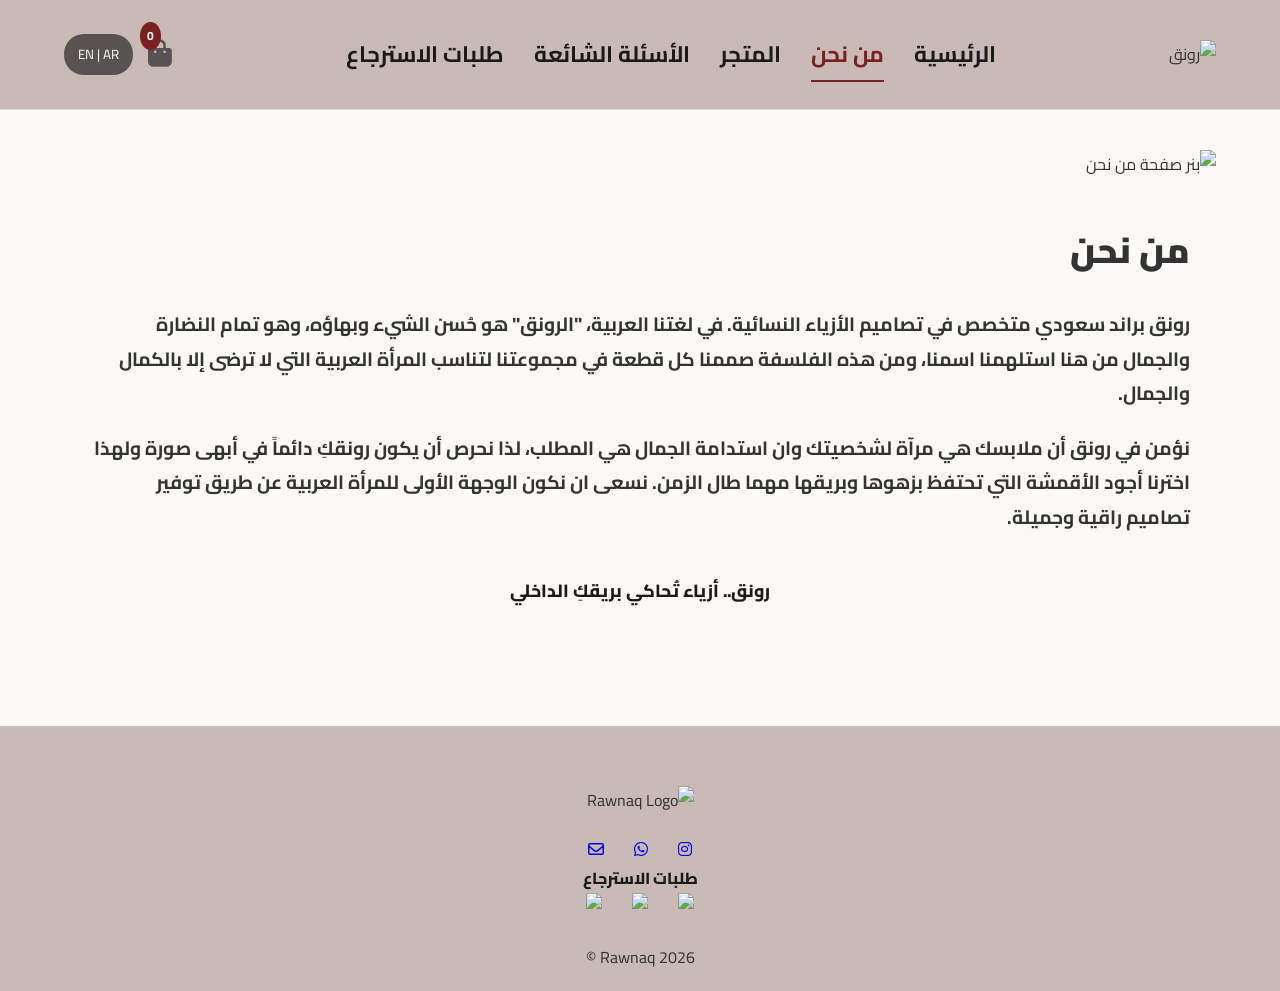
==== about.html @ eb94f682 "Add files via upload" ====
<!DOCTYPE html>
<html lang="ar" dir="rtl">
<head>
    <meta charset="UTF-8">
    <meta name="viewport" content="width=device-width, initial-scale=1.0">
    <title>متجر رونق - من نحن</title>

    <!-- الخطوط -->
    <link href="https://fonts.googleapis.com/css2?family=Cairo:wght@400;700;800;900&display=swap" rel="stylesheet">

    <!-- أيقونات -->
    <link rel="stylesheet" href="https://cdnjs.cloudflare.com/ajax/libs/font-awesome/6.4.0/css/all.min.css">

    <!-- ملفات التنسيق -->
    <link rel="stylesheet" href="global.css">
    <link rel="stylesheet" href="about.css">
</head>

<body>

    <!-- ========== الهيدر الموحد ========== -->
    <header class="navbar">
        <div class="logo">
            <img src="https://i.ibb.co/Vpqp8P3N/image.png" alt="رونق">
        </div>

        <nav>
            <ul>
                <li><a id="nav_home" href="home-page.html">الرئيسية</a></li>
                <li><a id="nav_about" href="about.html" class="active">من نحن</a></li>
                <li><a id="nav_shop" href="shop.html">المتجر</a></li>
                <li><a id="nav_faq" href="FAQ.html">الأسئلة الشائعة</a></li>
                <li><a id="nav_return" href="return.html">طلبات الأسترجاع</a></li>
            </ul>
        </nav>

        <div class="nav-spacer">
            <a href="payment.html" class="cart-icon">
                <i class="fa-solid fa-bag-shopping"></i>
                <span id="cartCount" class="cart-count">0</span>
            </a>

            <button onclick="toggleLanguage()" class="lang-btn">EN | AR</button>
        </div>
    </header>

    <!-- ========== المحتوى الرئيسي ========== -->
    <main class="hero-section">
        <div class="main-content-wrapper">

            <div class="about-banner-container">
                <img src="https://i.ibb.co/HT3RYs8W/wbimg.png" alt="بنر صفحة من نحن" class="about-banner-img">
            </div>

            <div class="about-content-text">
                <h1 class="main-title" id="about_main_title">من نحن</h1>

                <p id="about_description1">
                    رونق براند سعودي متخصص في تصاميم الأزياء النسائية. في لغتنا العربية، "الرونق" هو حُسن الشيء وبهاؤه، وهو تمام النضارة والجمال. من هنا استلهمنا اسمنا، ومن هذه الفلسفة صممنا كل قطعة في مجموعتنا لتناسب المرأة العربية التي لا ترضى إلا بالكمال والجمال.
                </p>

                <p id="about_description2">
                    نؤمن في رونق أن ملابسك هي مرآة لشخصيتك وأن استدامة الجمال هي المطلب. لذا نحرص أن يكون رونقكِ دائماً في أبهى صورة، ولهذا اخترنا أجود الأقمشة التي تحتفظ بزهوها وبريقها مهما طال الزمن. نسعى أن نكون الوجهة الأولى للمرأة العربية عن طريق توفير تصاميم راقية وجميلة.
                </p>

                <h2 class="slogan-text" id="about_slogan_text">رونق.. أزياء تُحاكي بريقكِ الداخلي</h2>
            </div>

        </div>
    </main>

    <!-- ========== الفوتر الموحد ========== -->
    <footer class="main-footer">
        <div class="container">

            <div class="footer-logo">
                <img src="https://i.ibb.co/Vpqp8P3N/image.png" alt="Rawnaq Logo">
            </div>

            <div class="social-links">
                <a href="https://instagram.com"><i class="fa-brands fa-instagram"></i></a>
                <a href="https://wa.me/966545794428"><i class="fa-brands fa-whatsapp"></i></a>
                <a href="mailto:2240006014@iau.edu.sa"><i class="fa-regular fa-envelope"></i></a>
            </div>

            <div class="footer-links">
                <a id="footer_return" href="return.html">الأسترجاع</a>
            </div>

            <div class="payment-methods">
                <img src="https://cdn-icons-png.flaticon.com/512/196/196578.png" class="pay-icon">
                <img src="https://cdn-icons-png.flaticon.com/512/5968/5968144.png" class="pay-icon">
                <img src="https://iconape.com/wp-content/files/sz/20472/png/Mada-01.png" class="pay-icon">
            </div>

            <p class="copyright">Rawnaq 2026 ©</p>
        </div>
    </footer>

    <!-- ملفات الجافاسكربت -->
    <script src="global.js"></script>
    <script src="language.js"></script>

</body>
</html>
---- global.css ----
* {
    margin: 0;
    padding: 0;
    box-sizing: border-box;
    font-family: 'Cairo', sans-serif;
}

body {
    background-color: #fcfaf7;
    color: #333;
    direction: rtl;
    line-height: 1.8;
}

/* ===== HEADER ===== */
.navbar {
    background-color: #c9bab6;
    height: 110px;
    display: flex;
    align-items: center;
    justify-content: space-between;
    padding: 0 5%;
    border-bottom: 1px solid #ddd;
}

.logo img {
    height: 100px;
}

.navbar nav ul {
    display: flex;
    gap: 30px;
    list-style: none;
}

.navbar nav ul li a {
    text-decoration: none;
    color: #1a1a1a;
    font-size: 1.4rem;
    font-weight: 700;
    padding-bottom: 5px;
    border-bottom: 2px solid transparent;
    transition: 0.3s;
}

.navbar nav ul li a:hover,
.navbar nav ul li a.active {
    color: #7a2021;
    border-bottom: 2px solid #7a2021;
}

.nav-spacer {
    display: flex;
    align-items: center;
    gap: 15px;
}

.cart-icon {
    position: relative;
    color: #585252;
    font-size: 1.7rem;
}

.cart-count {
    position: absolute;
    top: -8px;
    left: -8px;
    background: #7a2021;
    color: white;
    font-size: 12px;
    padding: 3px 7px;
    border-radius: 50%;
    font-weight: bold;
}

/* زر اللغة */
.lang-btn {
    padding: 8px 14px;
    border: none;
    border-radius: 20px;
    background: #585252;
    color: white;
    cursor: pointer;
    font-family: Cairo;
}

.lang-btn:hover {
    background-color: #7a2021;
}

/* ===== FOOTER ===== */
.main-footer {
    background-color: #c9bab6;
    padding: 60px 5% 20px;
    margin-top: 80px;
    text-align: center;
}

.footer-logo img {
    height: 80px;
    margin-bottom: 20px;
}

.social-links {
    display: flex;
    justify-content: center;
    gap: 30px;
}

.footer-links a {
    text-decoration: none;
    color: #1a1a1a;
    font-weight: 800;
}

.payment-methods {
    display: flex;
    justify-content: center;
    gap: 30px;
}

.pay-icon {
    height: 50px;
}

/* English Layout */
html[dir="ltr"] body {
    direction: ltr;
    text-align: left;
}

/* Navbar */
html[dir="ltr"] .navbar {
    direction: ltr;
}

/* Navigation */
html[dir="ltr"] nav ul {
    flex-direction: row;
}

/* FAQ Cards */
html[dir="ltr"] .card {
    text-align: left;
}

/* Footer */
html[dir="ltr"] .main-footer {
    text-align: center;
}

/* About Page */
html[dir="ltr"] .about-content-text {
    text-align: left;
}
---- about.css ----
.hero-section {
    padding: 40px 5%;
}

.main-content-wrapper {
    width: 100%;
    display: flex;
    flex-direction: column;
    align-items: center;
}

.about-banner-container {
    width: 100%;
    max-width: 1200px;
    margin-bottom: 40px;
}

.about-banner-img {
    width: 100%;
    display: block;
}

.about-content-text {
    width: 100%;
    max-width: 1100px;
    text-align: right;
}

.main-title {
    font-size: 2.2rem;
    font-weight: 900;
    margin-bottom: 25px;
}

.about-content-text p {
    font-size: 1.2rem;
    font-weight: 700;
    margin-bottom: 20px;
}

.slogan-text {
    text-align: center;
    font-size: 1.1rem;
    font-weight: 800;
    color: #1a1a1a;
    margin-top: 40px;
}
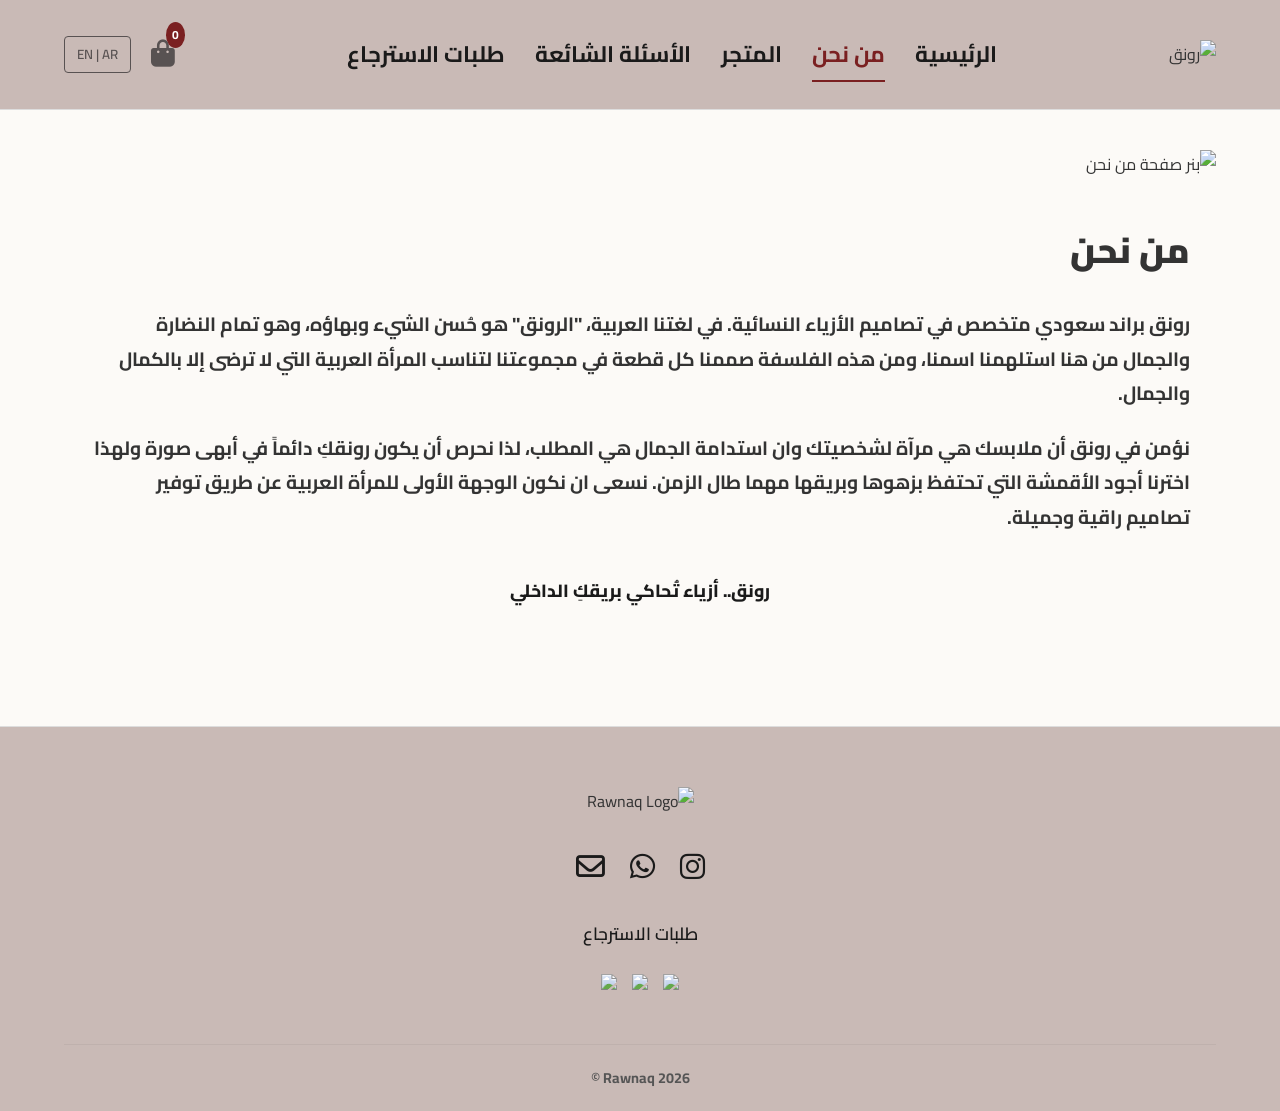
==== commit 73e1980f: "Add files via upload" ====
--- a/about.html
+++ b/about.html
@@ -5,13 +5,9 @@
     <meta name="viewport" content="width=device-width, initial-scale=1.0">
     <title>متجر رونق - من نحن</title>
 
-    <!-- الخطوط -->
-    <link href="https://fonts.googleapis.com/css2?family=Cairo:wght@400;700;800;900&display=swap" rel="stylesheet">
-
-    <!-- أيقونات -->
+    <link href="https://fonts.googleapis.com/css2?family=Cairo:wght@400;700;900&display=swap" rel="stylesheet">
     <link rel="stylesheet" href="https://cdnjs.cloudflare.com/ajax/libs/font-awesome/6.4.0/css/all.min.css">
 
-    <!-- ملفات التنسيق -->
     <link rel="stylesheet" href="global.css">
     <link rel="stylesheet" href="about.css">
 </head>
@@ -30,7 +26,7 @@
                 <li><a id="nav_about" href="about.html" class="active">من نحن</a></li>
                 <li><a id="nav_shop" href="shop.html">المتجر</a></li>
                 <li><a id="nav_faq" href="FAQ.html">الأسئلة الشائعة</a></li>
-                <li><a id="nav_return" href="return.html">طلبات الأسترجاع</a></li>
+                <li><a id="nav_return" href="return.html">طلبات الاسترجاع</a></li>
             </ul>
         </nav>
 
@@ -84,7 +80,7 @@
             </div>
 
             <div class="footer-links">
-                <a id="footer_return" href="return.html">الأسترجاع</a>
+                <a id="footer_return" href="return.html">الاسترجاع</a>
             </div>
 
             <div class="payment-methods">
@@ -97,9 +93,8 @@
         </div>
     </footer>
 
-    <!-- ملفات الجافاسكربت -->
     <script src="global.js"></script>
     <script src="language.js"></script>
 
 </body>
-</html>
+</html>
--- a/global.css
+++ b/global.css
@@ -1,3 +1,4 @@
+/* RESET */
 * {
     margin: 0;
     padding: 0;
@@ -12,7 +13,8 @@
     line-height: 1.8;
 }
 
-/* ===== HEADER ===== */
+/* ================= HEADER (نسخة من صفحة من نحن) ================= */
+
 .navbar {
     background-color: #c9bab6;
     height: 110px;
@@ -52,9 +54,27 @@
 .nav-spacer {
     display: flex;
     align-items: center;
-    gap: 15px;
-}
-
+    gap: 20px;
+}
+
+/* زر اللغة (نسخة من صفحة من نحن) */
+.lang-btn {
+    background: transparent;
+    border: 1px solid #585252;
+    padding: 5px 12px;
+    cursor: pointer;
+    font-weight: 600;
+    color: #585252;
+    border-radius: 4px;
+    transition: 0.3s;
+}
+
+.lang-btn:hover {
+    background-color: #585252;
+    color: #fff;
+}
+
+/* السلة */
 .cart-icon {
     position: relative;
     color: #585252;
@@ -64,92 +84,132 @@
 .cart-count {
     position: absolute;
     top: -8px;
-    left: -8px;
-    background: #7a2021;
+    right: -10px;
+    background-color: #7a2021;
     color: white;
-    font-size: 12px;
-    padding: 3px 7px;
+    font-size: 0.75rem;
+    padding: 2px 6px;
     border-radius: 50%;
     font-weight: bold;
 }
 
-/* زر اللغة */
-.lang-btn {
-    padding: 8px 14px;
-    border: none;
-    border-radius: 20px;
-    background: #585252;
-    color: white;
-    cursor: pointer;
-    font-family: Cairo;
-}
-
-.lang-btn:hover {
-    background-color: #7a2021;
-}
-
-/* ===== FOOTER ===== */
+/* التنسيق الرئيسي للفوتر */
 .main-footer {
     background-color: #c9bab6;
     padding: 60px 5% 20px;
     margin-top: 80px;
     text-align: center;
-}
-
+    border-top: 1px solid #ddd;
+}
+
+/* حاوية المحتوى لضمان التوسط */
+.main-footer .container {
+    max-width: 1200px;
+    margin: 0 auto;
+    display: flex;
+    flex-direction: column;
+    align-items: center;
+}
+
+/* تنسيق اللوجو */
 .footer-logo img {
-    height: 80px;
-    margin-bottom: 20px;
-}
-
+    height: 100px; /* كبرته شوي عشان يناسب الهيدر */
+    margin-bottom: 25px;
+    transition: transform 0.3s ease;
+}
+
+.footer-logo img:hover {
+    transform: scale(1.05);
+}
+
+/* أيقونات التواصل الاجتماعي */
 .social-links {
     display: flex;
     justify-content: center;
-    gap: 30px;
+    gap: 25px;
+    margin-bottom: 25px;
+}
+
+.social-links a {
+    color: #1a1a1a;
+    font-size: 1.8rem;
+    transition: 0.3s;
+}
+
+.social-links a:hover {
+    color: #7a2021;
+    transform: translateY(-3px); /* حركة بسيطة عند التمرير */
+}
+
+/* رابط الاسترجاع */
+.footer-links {
+    margin-bottom: 25px;
 }
 
 .footer-links a {
     text-decoration: none;
     color: #1a1a1a;
-    font-weight: 800;
-}
-
+    font-weight: 600;
+    font-size: 1.1rem;
+    transition: 0.3s;
+}
+
+.footer-links a:hover {
+    color: #7a2021;
+    text-decoration: underline;
+}
+
+/* أيقونات طرق الدفع */
 .payment-methods {
     display: flex;
     justify-content: center;
-    gap: 30px;
+    align-items: center;
+    gap: 15px;
+    margin-bottom: 20px;
 }
 
 .pay-icon {
-    height: 50px;
-}
-
-/* English Layout */
+    height: 30px; /* حجم موحد للأيقونات */
+    width: auto;
+    object-fit: contain;
+    filter: grayscale(20%); /* لمسة جمالية هادئة */
+    transition: 0.3s;
+}
+
+.pay-icon:hover {
+    filter: grayscale(0%);
+}
+
+/* حقوق النشر */
+.copyright {
+    margin-top: 20px;
+    font-size: 0.9rem;
+    color: #555;
+    font-weight: bold;
+    border-top: 1px solid rgba(0,0,0,0.05);
+    padding-top: 20px;
+    width: 100%;
+}
+
+/* ================= ENGLISH MODE ================= */
+
 html[dir="ltr"] body {
     direction: ltr;
     text-align: left;
 }
 
-/* Navbar */
 html[dir="ltr"] .navbar {
     direction: ltr;
 }
 
-/* Navigation */
 html[dir="ltr"] nav ul {
     flex-direction: row;
 }
 
-/* FAQ Cards */
 html[dir="ltr"] .card {
     text-align: left;
 }
 
-/* Footer */
-html[dir="ltr"] .main-footer {
-    text-align: center;
-}
-
-/* About Page */
 html[dir="ltr"] .about-content-text {
     text-align: left;
-}
+}
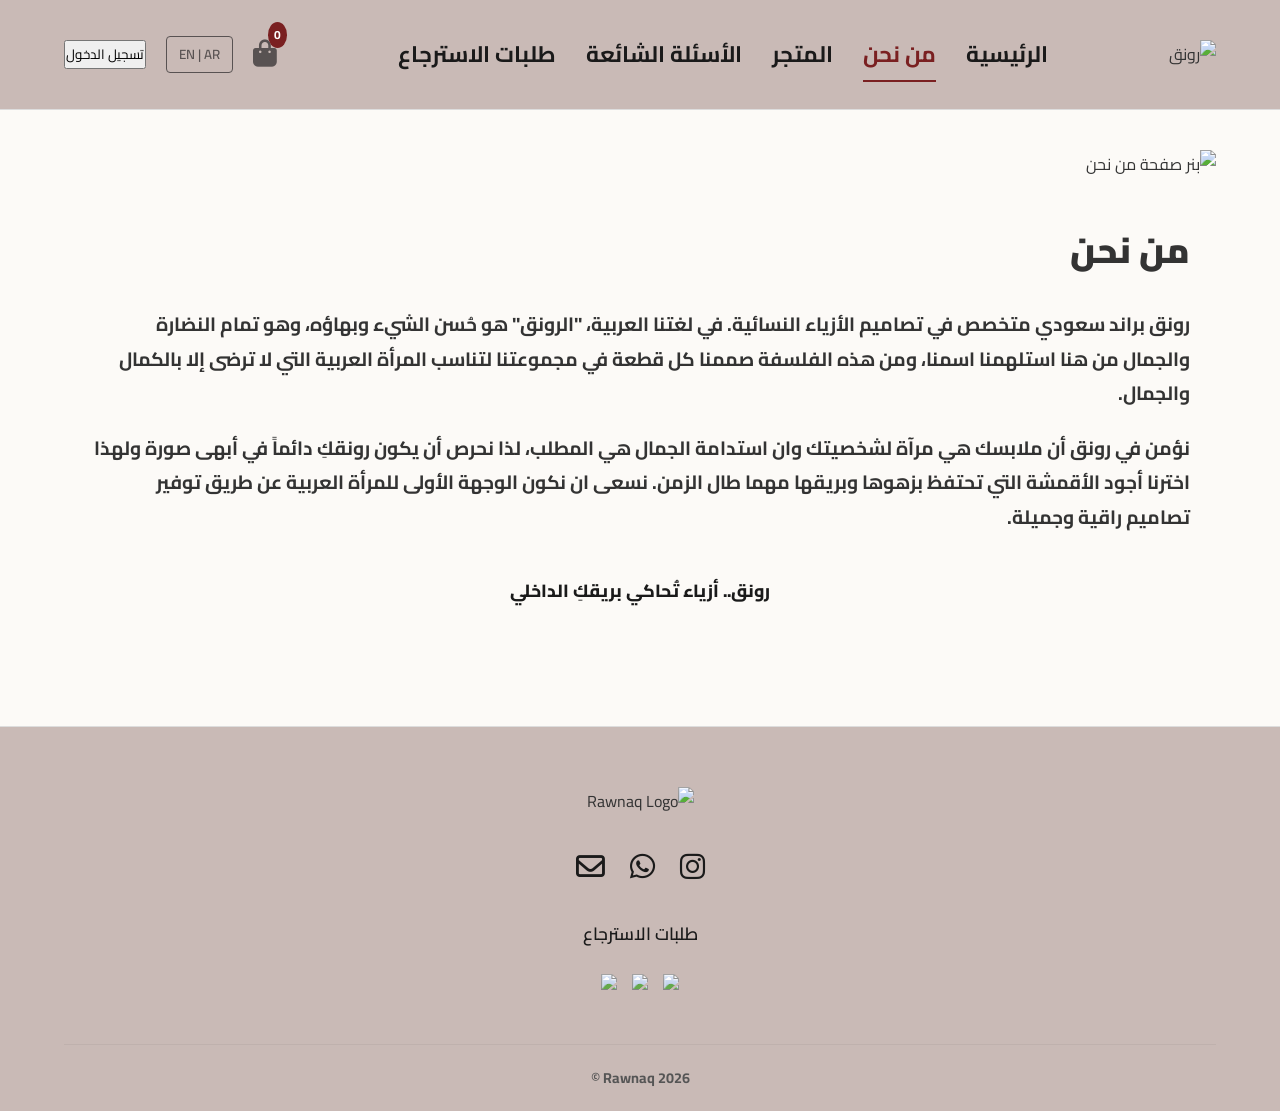
==== commit d8f8e2aa: "Update about.html" ====
--- a/about.html
+++ b/about.html
@@ -37,6 +37,7 @@
             </a>
 
             <button onclick="toggleLanguage()" class="lang-btn">EN | AR</button>
+            <button class="btnLogin-popup">تسجيل الدخول</button>
         </div>
     </header>
 
@@ -97,4 +98,4 @@
     <script src="language.js"></script>
 
 </body>
-</html>+</html>
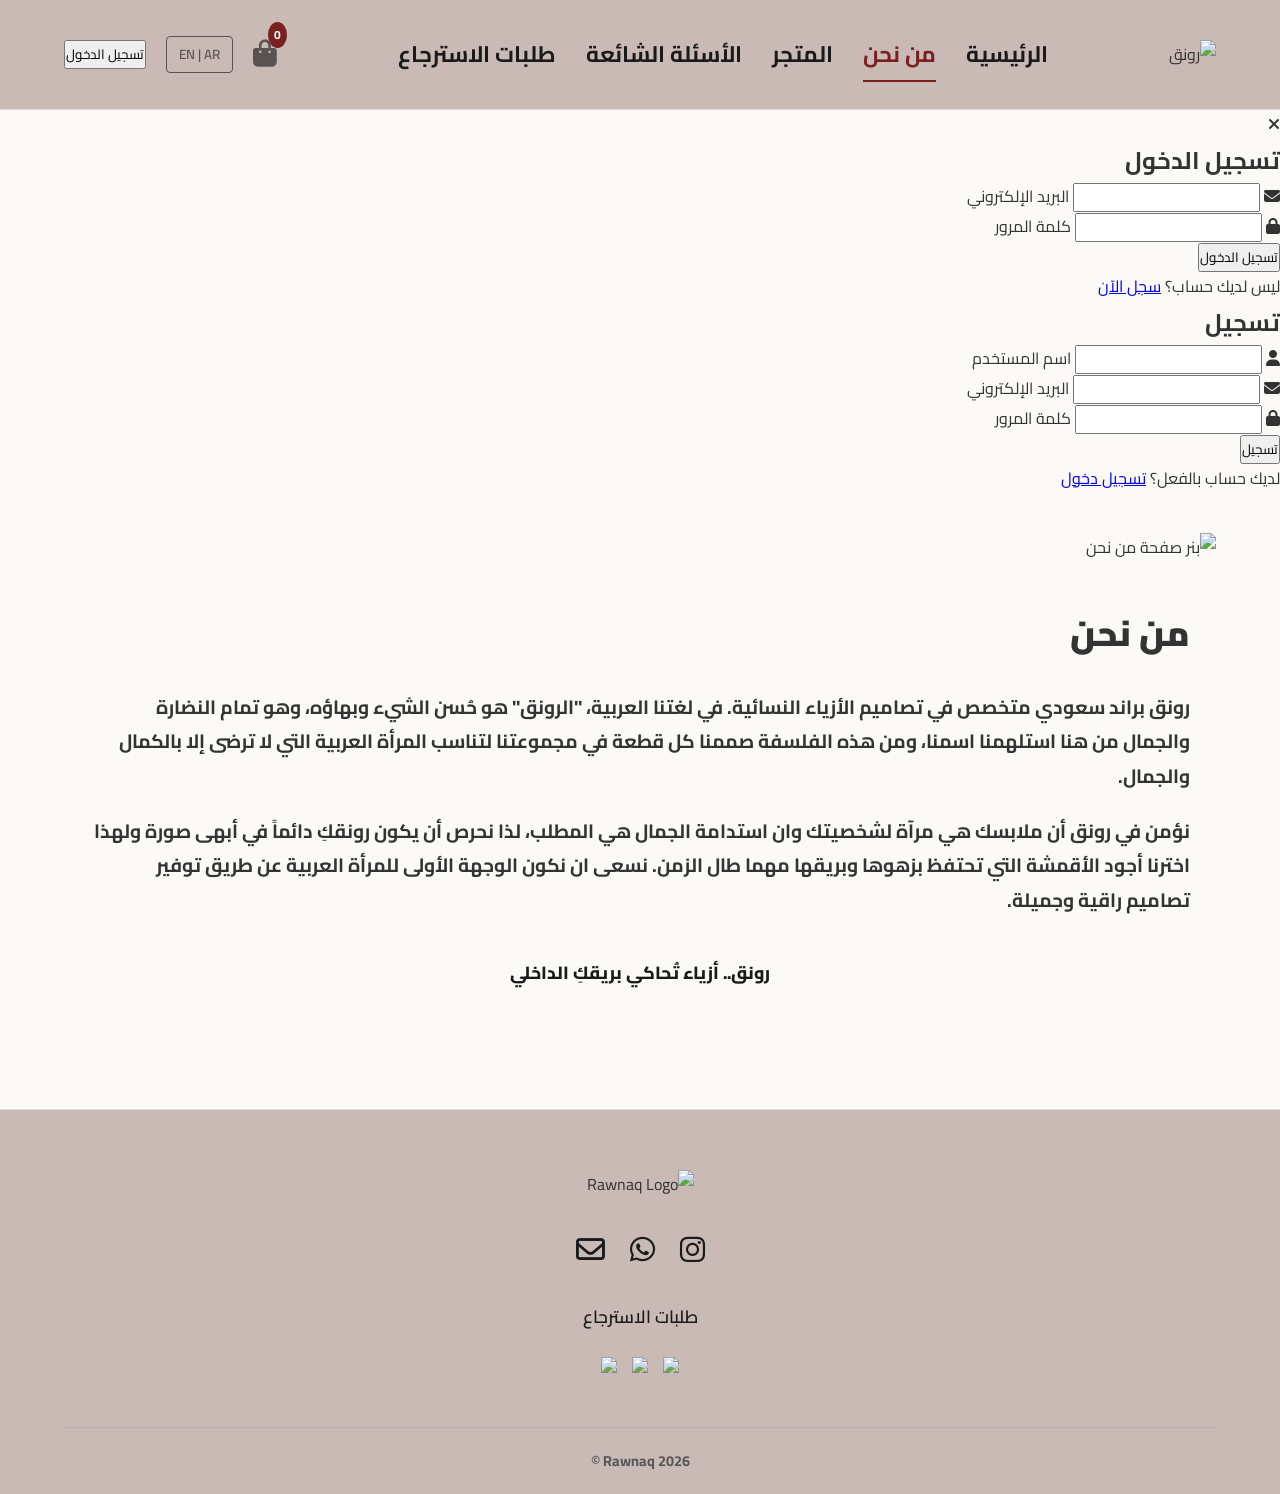
==== commit c437e020: "Update about.html" ====
--- a/about.html
+++ b/about.html
@@ -40,6 +40,60 @@
             <button class="btnLogin-popup">تسجيل الدخول</button>
         </div>
     </header>
+
+
+    <div class="popup-overlay" id="loginOverlay">
+     <div class="wrapper">
+        <span class="icon-close" onclick="closeLogin()"><i class="fa-solid fa-xmark"></i></span>
+        
+        <div class="form-box login">
+            <h2>تسجيل الدخول</h2>
+            <form action="#">
+                <div class="input-box" >
+                     <span class="icon"><i class="fa-solid fa-envelope"></i></span>
+                     <input type="email" id="login-email" required>
+                     <label>البريد الإلكتروني</label>  
+                </div>
+                <div class="input-box" >
+                     <span class="icon"><i class="fa-solid fa-lock"></i></span>
+                     <input type="password" id="login-password" required>
+                     <label>كلمة المرور</label>
+                </div>
+                <button type="submit" class="btn" id="login-btn">تسجيل الدخول</button>
+                <div class="login-register">
+                    <p>ليس لديك حساب؟ <a href="#" class="register-link">سجل الآن</a></p>
+                </div>
+            </form>
+        </div>
+
+        <div class="form-box register">
+            <h2>تسجيل </h2>
+            <form action="#">
+                <div class="input-box" >
+                     <span class="icon"><i class="fa-solid fa-user"></i></span>
+                     <input type="text" id="reg-username" required>
+                     <label>اسم المستخدم</label>  
+                </div>
+                <div class="input-box" >
+                     <span class="icon"><i class="fa-solid fa-envelope"></i></span>
+                     <input type="email" id="reg-email" required>
+                     <label>البريد الإلكتروني</label>  
+                </div>
+                <div class="input-box" >
+                     <span class="icon"><i class="fa-solid fa-lock"></i></span>
+                     <input type="password" id="reg-password" required>
+                     <label>كلمة المرور</label>
+                </div>
+                <button type="submit" class="btn" id="reg-btn" >تسجيل </button>
+                <div class="login-register">
+                    <p> لديك حساب بالفعل؟ <a href="#" class="login-link">تسجيل دخول</a></p>
+                </div>
+            </form>
+        </div>
+
+     </div>
+     </div>
+    
 
     <!-- ========== المحتوى الرئيسي ========== -->
     <main class="hero-section">
@@ -96,6 +150,7 @@
 
     <script src="global.js"></script>
     <script src="language.js"></script>
+    <script src="login.js"></script>
 
 </body>
 </html>
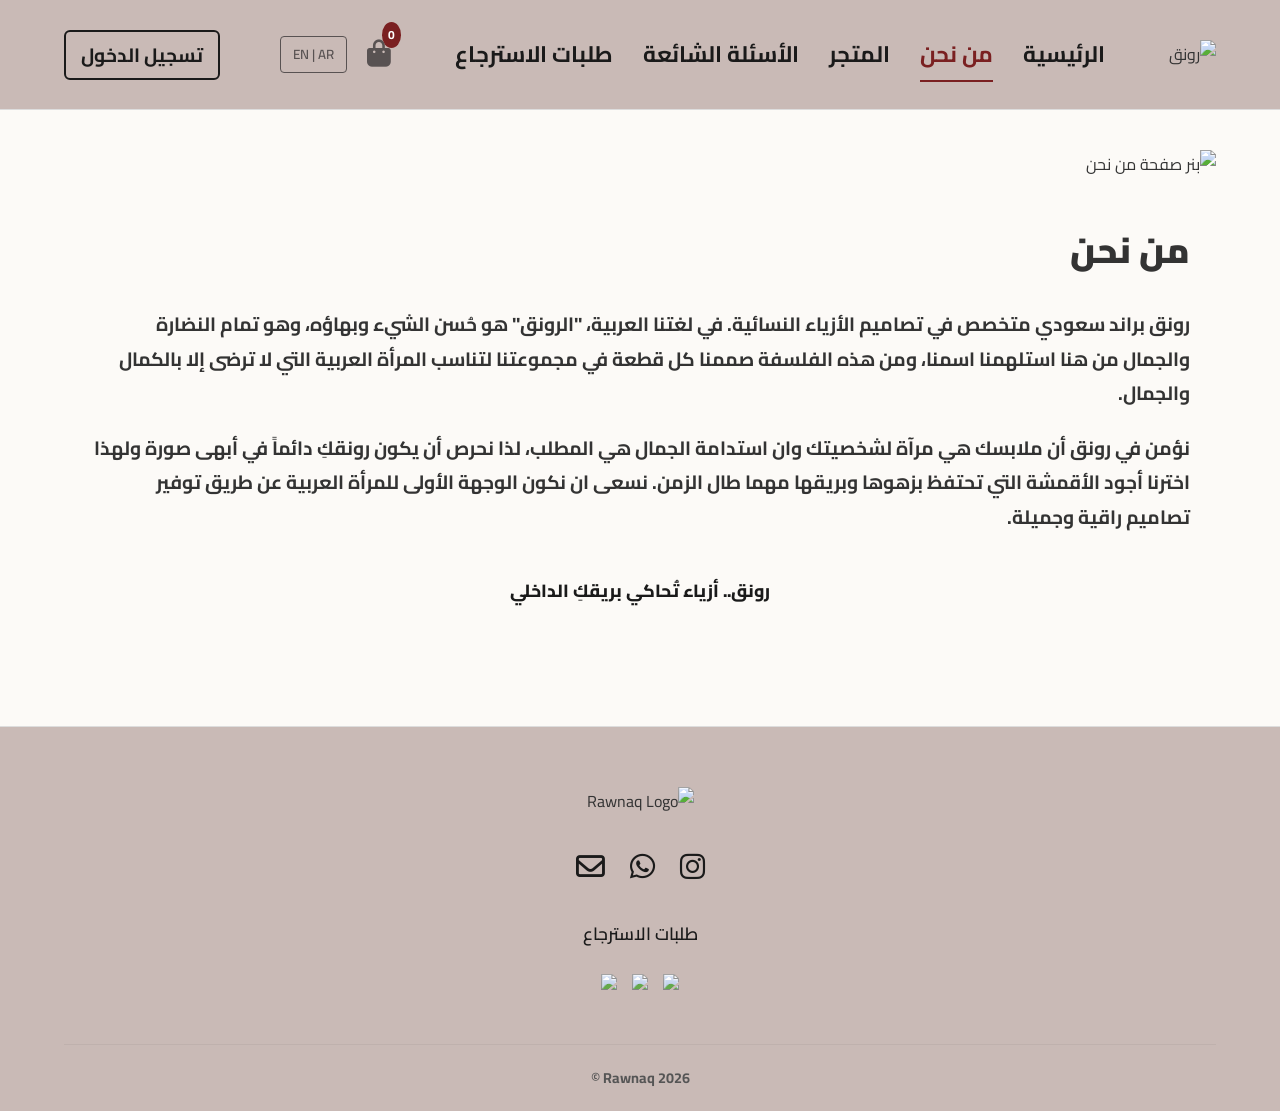
==== commit e928fd96: "Update about.html" ====
--- a/about.html
+++ b/about.html
@@ -47,46 +47,46 @@
         <span class="icon-close" onclick="closeLogin()"><i class="fa-solid fa-xmark"></i></span>
         
         <div class="form-box login">
-            <h2>تسجيل الدخول</h2>
+            <h2 id="login_title">تسجيل الدخول</h2>
             <form action="#">
                 <div class="input-box" >
                      <span class="icon"><i class="fa-solid fa-envelope"></i></span>
                      <input type="email" id="login-email" required>
-                     <label>البريد الإلكتروني</label>  
+                     <label id="login_email_label">البريد الإلكتروني</label>  
                 </div>
                 <div class="input-box" >
                      <span class="icon"><i class="fa-solid fa-lock"></i></span>
                      <input type="password" id="login-password" required>
-                     <label>كلمة المرور</label>
+                     <label id="login_password_label">كلمة المرور</label>
                 </div>
                 <button type="submit" class="btn" id="login-btn">تسجيل الدخول</button>
                 <div class="login-register">
-                    <p>ليس لديك حساب؟ <a href="#" class="register-link">سجل الآن</a></p>
+                    <p id="login_no_account_text">ليس لديك حساب؟ <a href="#" class="register-link" id="register_now_link">سجل الآن</a></p>
                 </div>
             </form>
         </div>
 
         <div class="form-box register">
-            <h2>تسجيل </h2>
+            <h2 id="register_title">تسجيل </h2>
             <form action="#">
                 <div class="input-box" >
                      <span class="icon"><i class="fa-solid fa-user"></i></span>
                      <input type="text" id="reg-username" required>
-                     <label>اسم المستخدم</label>  
+                     <label id="register_username_label">اسم المستخدم</label>  
                 </div>
                 <div class="input-box" >
                      <span class="icon"><i class="fa-solid fa-envelope"></i></span>
                      <input type="email" id="reg-email" required>
-                     <label>البريد الإلكتروني</label>  
+                     <label id="register_email_label">البريد الإلكتروني</label>  
                 </div>
                 <div class="input-box" >
                      <span class="icon"><i class="fa-solid fa-lock"></i></span>
                      <input type="password" id="reg-password" required>
-                     <label>كلمة المرور</label>
+                     <label id="register_password_label">كلمة المرور</label>
                 </div>
                 <button type="submit" class="btn" id="reg-btn" >تسجيل </button>
                 <div class="login-register">
-                    <p> لديك حساب بالفعل؟ <a href="#" class="login-link">تسجيل دخول</a></p>
+                    <p id="already_have_account_text"> لديك حساب بالفعل؟ <a href="#" class="login-link">تسجيل دخول</a></p>
                 </div>
             </form>
         </div>
--- a/global.css
+++ b/global.css
@@ -212,4 +212,193 @@
 
 html[dir="ltr"] .about-content-text {
     text-align: left;
-}+}
+
+.nav-spacer .btnLogin-popup {
+    width: auto;
+    min-width: 130px;
+    padding: 0 15px;
+    height: 50px;
+    background: transparent;
+    border: 2px solid #1a1a1a;
+    outline: none;
+    border-radius: 6px;
+    cursor: pointer;
+    font-size: 1.2em;
+    color: #1a1a1a;
+    font-weight: 700;
+    margin-right: 40px;
+    transition: .5s;
+}
+
+.nav-spacer .btnLogin-popup:hover {
+    background: #fff;
+    color: #162938;
+}
+
+.wrapper {
+    position: relative;
+    width: 400px;
+    height: 440px;
+    background: #fff;
+    border: 2px solid rgba(255, 255, 255, .5);
+    border-radius: 20px;
+    box-shadow: 0 0 30px rgba(0, 0, 0, .5);
+    display: flex; 
+    justify-content: center;
+    align-items: center;
+    overflow: hidden;
+    transform: scale(0);
+    transition: transform .5s ease, height .2s ease; 
+}
+
+.wrapper.active-popup {
+    transform: scale(1);
+}
+
+.wrapper.active {
+    height: 520px;
+}
+
+.wrapper .form-box {
+    width: 100%;
+    padding: 40px;
+}
+
+.wrapper .form-box.login {
+    transition: transform .18s ease;
+    transform: translateX(0);
+}
+
+.wrapper.active .form-box.login {
+    transition: none;
+    transform: translateX(-400px);
+}
+
+.wrapper .form-box.register {
+    position: absolute;
+    transition: none;
+    transform: translateX(400px);
+}
+
+.wrapper.active .form-box.register {
+    transition: transform .18s ease;
+    transform: translateX(0);
+}
+
+.wrapper .icon-close {
+    position: absolute;
+    top: 0;
+    right: 0;
+    width: 45px;
+    height: 45px;
+    background-color: #1a1a1a;
+    font-size: 2em;
+    color: #fff;
+    display: flex;
+    justify-content: center;
+    align-items: center;
+    cursor: pointer;
+    border-bottom-left-radius: 20px;
+    z-index: 1;
+}
+
+
+.form-box h2 {
+   font-size: 2em; 
+   color: #1a1a1a;
+   text-align: center;
+}
+
+.input-box {
+    position: relative;
+    width: 100%;
+    height: 50px;
+    border-bottom: 2px solid #1a1a1a;
+    margin: 30px 0;
+} 
+
+.input-box label {
+  position: absolute; 
+  top: 50%; 
+  left: 5px;
+  transform: translateY(-50%);
+  font-size: 1em;
+  color: #1a1a1a;
+  font-weight: 500;
+  pointer-events: none;
+  transition: .5s;
+}
+
+.input-box input:focus~label,
+.input-box input:valid~label {
+    top: -5px;
+}
+
+
+.input-box input {
+    width: 100%;
+    height: 100%;
+    background: transparent;
+    border: none;
+    outline: none;
+    font-size: 1em;
+    color: #1a1a1a;
+    font-weight: 600;
+    padding: 0 35px 0 5px;
+}
+
+.input-box .icon {
+    position: absolute;
+    right: 8px;
+    font-size: 1.2em;
+    color: #1a1a1a;
+    line-height: 57px;
+}
+
+
+.btn {
+    width: 100%;
+    height: 45px;
+    background: #1a1a1a;
+    border: none;
+    outline: none;
+    border-radius: 6px;
+    cursor: pointer;
+    font-size: 1em;
+    color: #fff;
+    font-weight: 500;
+}
+
+.login-register {
+    font-size: .9em;
+    color: #1a1a1a;
+    font-weight: 500;
+    text-align: center;
+    margin: 25px 0 10px;
+}
+
+.login-register p a {
+    color: #1a1a1a;
+    text-decoration: none;
+    font-weight: 600; 
+}
+
+.login-register p a:hover {
+    text-decoration: underline;
+}
+
+/* This is what's missing entirely */
+.popup-overlay {
+    display: none;             /* hidden by default — this is why it was showing on load */
+    position: fixed;           /* covers the full screen */
+    inset: 0;                  /* top:0 right:0 bottom:0 left:0 */
+    background: rgba(0,0,0,0.5);
+    z-index: 9999;
+    justify-content: center;
+    align-items: center;
+}
+
+.popup-overlay.active {
+    display: flex;             /* only shows when JS adds this class */
+}
